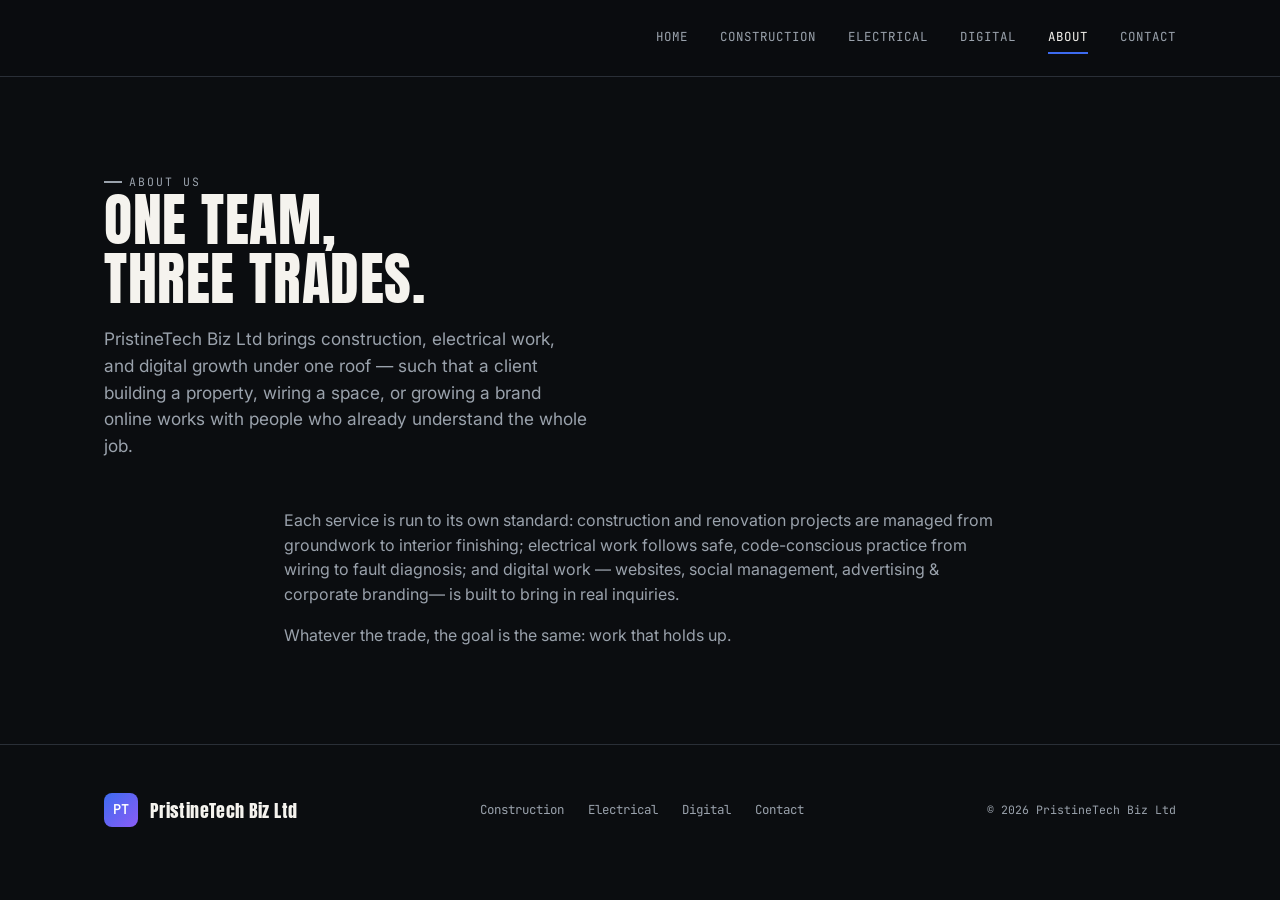
==== about.html @ 12e71634 "Update logo in about.html with image source" ====
<!doctype html>
<html lang="en">
<head>
<meta charset="UTF-8">
<meta name="viewport" content="width=device-width, initial-scale=1.0">
<title>About — PristineTech Biz Ltd</title>
<meta name="description" content="PristineTech Biz Ltd — one team across construction, electrical, and digital services & Corporate branding.">
<link rel="stylesheet" href="assets/css/style.css">
</head>
<body>

<header class="site-header">
  <div class="wrap">
    <a class="logo" href="index.html"><span class="<img src="assets/images/logo/pristinetechbiz_logo_2.png" alt="PristineTech Biz logo" style="height:34px;width:34px;border-radius:8px;">
    <button class="nav-toggle" aria-expanded="false" aria-label="Toggle menu">☰</button>
    <nav class="main-nav">
      <a href="index.html">Home</a>
      <a href="construction-renovation.html">Construction</a>
      <a href="electrical-services.html">Electrical</a>
      <a href="digital-services.html">Digital</a>
      <a href="about.html" aria-current="page">About</a>
      <a href="contact.html">Contact</a>
    </nav>
  </div>
</header>

<section class="hero" style="padding-bottom:2rem;">
  <div class="wrap">
    <span class="eyebrow">About us</span>
    <h1 style="font-size:clamp(2.2rem,5vw,3.6rem);">One team,<br>three trades.</h1>
    <p class="lede">PristineTech Biz Ltd brings construction, electrical work, and digital growth under one roof — such that a client building a property, wiring a space, or growing a brand online works with people who already understand the whole job.</p>
  </div>
</section>

<section class="gallery-section">
  <div class="wrap" style="max-width:760px;">
    <p style="color:var(--ink-dim); margin-bottom:1rem;">Each service is run to its own standard: construction and renovation projects are managed from groundwork to interior finishing; electrical work follows safe, code-conscious practice from wiring to fault diagnosis; and digital work — websites, social management, advertising & corporate branding— is built to bring in real inquiries.</p>
    <p style="color:var(--ink-dim);">Whatever the trade, the goal is the same: work that holds up.</p>
  </div>
</section>

<footer class="site-footer">
  <div class="wrap">
    <span class="logo"><span class="logo-mark">PT</span> PristineTech Biz Ltd</span>
    <nav class="foot-links">
      <a href="construction-renovation.html">Construction</a>
      <a href="electrical-services.html">Electrical</a>
      <a href="digital-services.html">Digital</a>
      <a href="contact.html">Contact</a>
    </nav>
    <span class="foot-note">© <span id="year"></span> PristineTech Biz Ltd</span>
  </div>
</footer>

<script src="assets/js/script.js"></script>
<script>document.getElementById('year').textContent = new Date().getFullYear();</script>
</body>
</html>
---- assets/css/style.css ----
/* ==========================================================================
   PristineTech Biz Ltd — shared stylesheet
   Design language: bold poster panels, angled dividers, three service
   accents (construction amber, electrical volt-yellow, digital mint).
   ========================================================================== */

@import url('https://fonts.googleapis.com/css2?family=Anton&family=Inter:wght@400;500;600;700;800&family=JetBrains+Mono:wght@500;600&display=swap');

:root{
  --bg:        #0b0d10;
  --bg-panel:  #15181d;
  --bg-panel-2:#1c2027;
  --ink:       #f5f3ee;
  --ink-dim:   #9aa2ac;
  --line:      #2a2f37;

  --brand:     #3d6bf0;

  --cst-1:     #f2a71b;
  --cst-2:     #d9481e;
  --elc-1:     #ffd23f;
  --elc-2:     #ff9f1c;
  --dgt-1:     #2fe6a0;
  --dgt-2:     #12b886;

  --display: 'Anton', Impact, sans-serif;
  --body:    'Inter', -apple-system, sans-serif;
  --mono:    'JetBrains Mono', monospace;

  --skew: -2.5deg;
}

*,*::before,*::after{ box-sizing:border-box; }
html{ scroll-behavior:smooth; }
body{
  margin:0;
  background:var(--bg);
  color:var(--ink);
  font-family:var(--body);
  line-height:1.55;
  -webkit-font-smoothing:antialiased;
}
img{ max-width:100%; display:block; }
a{ color:inherit; text-decoration:none; }
h1,h2,h3{ font-family:var(--display); font-weight:400; letter-spacing:.01em; line-height:1.02; margin:0; text-transform:uppercase; }
p{ margin:0; }
.wrap{ max-width:1120px; margin:0 auto; padding:0 24px; }
.eyebrow{
  font-family:var(--mono); font-size:.72rem; letter-spacing:.18em;
  text-transform:uppercase; color:var(--ink-dim); display:inline-flex; gap:.6em; align-items:center;
}
.eyebrow::before{ content:''; width:18px; height:2px; background:currentColor; display:inline-block; }

:focus-visible{ outline:3px solid var(--dgt-1); outline-offset:3px; }

/* ---------- header ---------- */
.site-header{
  position:sticky; top:0; z-index:50;
  background:rgba(11,13,16,.86); backdrop-filter:blur(10px);
  border-bottom:1px solid var(--line);
}
.site-header .wrap{ display:flex; align-items:center; justify-content:space-between; height:76px; }
.logo{ display:flex; align-items:center; gap:.65em; font-family:var(--display); font-size:1.15rem; letter-spacing:.02em; }
.logo-mark{
  width:34px; height:34px; border-radius:8px;
  background:linear-gradient(135deg,var(--brand),#8b5cf6);
  display:grid; place-items:center; font-family:var(--mono); font-weight:600; font-size:.85rem; color:#fff;
}
nav.main-nav{ display:flex; gap:2rem; }
nav.main-nav a{
  font-family:var(--mono); font-size:.78rem; letter-spacing:.08em; text-transform:uppercase;
  color:var(--ink-dim); padding:.4em 0; border-bottom:2px solid transparent; transition:.15s;
}
nav.main-nav a:hover, nav.main-nav a[aria-current="page"]{ color:var(--ink); border-color:var(--brand); }
.nav-toggle{ display:none; background:none; border:1px solid var(--line); color:var(--ink); border-radius:8px; padding:.5em .7em; font-size:1.1rem; }

@media (max-width:760px){
  nav.main-nav{
    position:fixed; inset:76px 0 auto 0; background:var(--bg-panel);
    flex-direction:column; padding:1rem 24px; gap:0; border-bottom:1px solid var(--line);
    transform:translateY(-140%); transition:transform .25s ease;
  }
  nav.main-nav.open{ transform:translateY(0); }
  nav.main-nav a{ padding:.9em 0; border-bottom:1px solid var(--line); }
  .nav-toggle{ display:block; }
}

/* ---------- hero ---------- */
.hero{ padding:5.5rem 0 4rem; position:relative; overflow:hidden; }
.hero h1{ font-size:clamp(2.6rem,7vw,5.2rem); }
.hero .accent-line{ background:linear-gradient(90deg,var(--cst-1),var(--elc-1),var(--dgt-1)); -webkit-background-clip:text; background-clip:text; color:transparent; }
.hero p.lede{ max-width:44ch; color:var(--ink-dim); font-size:1.08rem; margin-top:1.1rem; }
.hero .cta-row{ display:flex; gap:1rem; flex-wrap:wrap; margin-top:2rem; }

.btn{
  font-family:var(--mono); font-size:.82rem; letter-spacing:.06em; text-transform:uppercase;
  padding:.9em 1.5em; border-radius:6px; border:1px solid var(--line); display:inline-flex; align-items:center; gap:.6em;
  transition:.15s;
}
.btn-solid{ background:var(--ink); color:var(--bg); border-color:var(--ink); }
.btn-solid:hover{ background:transparent; color:var(--ink); }
.btn-line:hover{ border-color:var(--ink); }

/* ---------- panel sections (poster-panel motif) ---------- */
.panel{
  position:relative; padding:4.5rem 0; overflow:hidden;
  border-top:1px solid var(--line);
}
.panel::before{ /* angled top edge, mimics comic-panel cut */
  content:''; position:absolute; top:-1px; left:0; right:0; height:60px;
  background:var(--bg); transform:skewY(var(--skew)); transform-origin:top left; z-index:1;
}
.panel-inner{ position:relative; z-index:2; }
.panel-cst{ background:linear-gradient(160deg,#1a1408,var(--bg) 55%); }
.panel-elc{ background:linear-gradient(160deg,#1a1608,var(--bg) 55%); }
.panel-dgt{ background:linear-gradient(160deg,#08201a,var(--bg) 55%); }

.panel-grid{ display:grid; grid-template-columns:1fr 1fr; gap:3rem; align-items:center; }
@media (max-width:800px){ .panel-grid{ grid-template-columns:1fr; } }

.panel h2{ font-size:clamp(2rem,4.2vw,3.2rem); margin:.3em 0 .5em; }
.panel-cst h2{ color:var(--cst-1); }
.panel-elc h2{ color:var(--elc-1); }
.panel-dgt h2{ color:var(--dgt-1); }

ul.service-list{ list-style:none; margin:1.2rem 0 0; padding:0; display:grid; gap:.55rem; }
ul.service-list li{ display:flex; gap:.7em; align-items:baseline; color:var(--ink); font-size:.98rem; }
ul.service-list li::before{ content:'—'; color:var(--ink-dim); }

.tagline-badge{
  display:inline-block; margin-top:1.4rem; font-family:var(--mono); font-size:.78rem;
  letter-spacing:.06em; text-transform:uppercase; padding:.55em 1em; border-radius:5px;
  background:var(--ink); color:var(--bg);
}

.panel-visual{
  aspect-ratio:4/3; border-radius:14px; background:var(--bg-panel-2);
  border:1px solid var(--line); display:grid; place-items:center; color:var(--ink-dim);
  font-family:var(--mono); font-size:.8rem; text-align:center; padding:2rem;
}

/* ---------- service page header ---------- */
.service-hero{ padding:4rem 0 3rem; }
.service-hero .eyebrow{ margin-bottom:.9rem; }
.service-hero h1{ font-size:clamp(2.2rem,6vw,3.8rem); }
.service-hero p.lede{ color:var(--ink-dim); max-width:56ch; margin-top:1rem; }
.service-hero.cst h1{ color:var(--cst-1); }
.service-hero.elc h1{ color:var(--elc-1); }
.service-hero.dgt h1{ color:var(--dgt-1); }

/* ---------- gallery ---------- */
.gallery-section{ padding:1rem 0 4rem; }
.gallery-grid{ display:grid; grid-template-columns:repeat(auto-fill,minmax(220px,1fr)); gap:1rem; margin-top:1.5rem; }
.gallery-grid img{ width:100%; aspect-ratio:4/3; object-fit:cover; border-radius:10px; border:1px solid var(--line); }

/* ---------- inquiry form ---------- */
.inquiry{ padding:3rem 0 5rem; }
.inquiry-card{
  background:var(--bg-panel); border:1px solid var(--line); border-radius:16px;
  padding:2.4rem; display:grid; gap:1.1rem; max-width:640px;
}
.field{ display:grid; gap:.4rem; }
.field label{ font-family:var(--mono); font-size:.74rem; letter-spacing:.08em; text-transform:uppercase; color:var(--ink-dim); }
.field input, .field textarea{
  background:var(--bg); border:1px solid var(--line); border-radius:8px; color:var(--ink);
  padding:.85em 1em; font-family:var(--body); font-size:.95rem;
}
.field textarea{ min-height:120px; resize:vertical; }
.field input:focus, .field textarea:focus{ outline:2px solid var(--brand); border-color:transparent; }
.submit-btn{
  font-family:var(--mono); font-size:.82rem; letter-spacing:.06em; text-transform:uppercase;
  padding:.9em 1.6em; border-radius:6px; border:none; background:var(--brand); color:#fff; cursor:pointer; width:fit-content;
}
.submit-btn:hover{ filter:brightness(1.12); }

/* ---------- footer ---------- */
footer.site-footer{ border-top:1px solid var(--line); padding:3rem 0; margin-top:2rem; }
footer.site-footer .wrap{ display:flex; justify-content:space-between; flex-wrap:wrap; gap:1.5rem; align-items:center; }
footer .foot-links{ display:flex; gap:1.5rem; font-family:var(--mono); font-size:.78rem; color:var(--ink-dim); }
footer .foot-note{ font-family:var(--mono); font-size:.72rem; color:var(--ink-dim); }

@media (prefers-reduced-motion:reduce){ html{ scroll-behavior:auto; } * { transition:none !important; } }
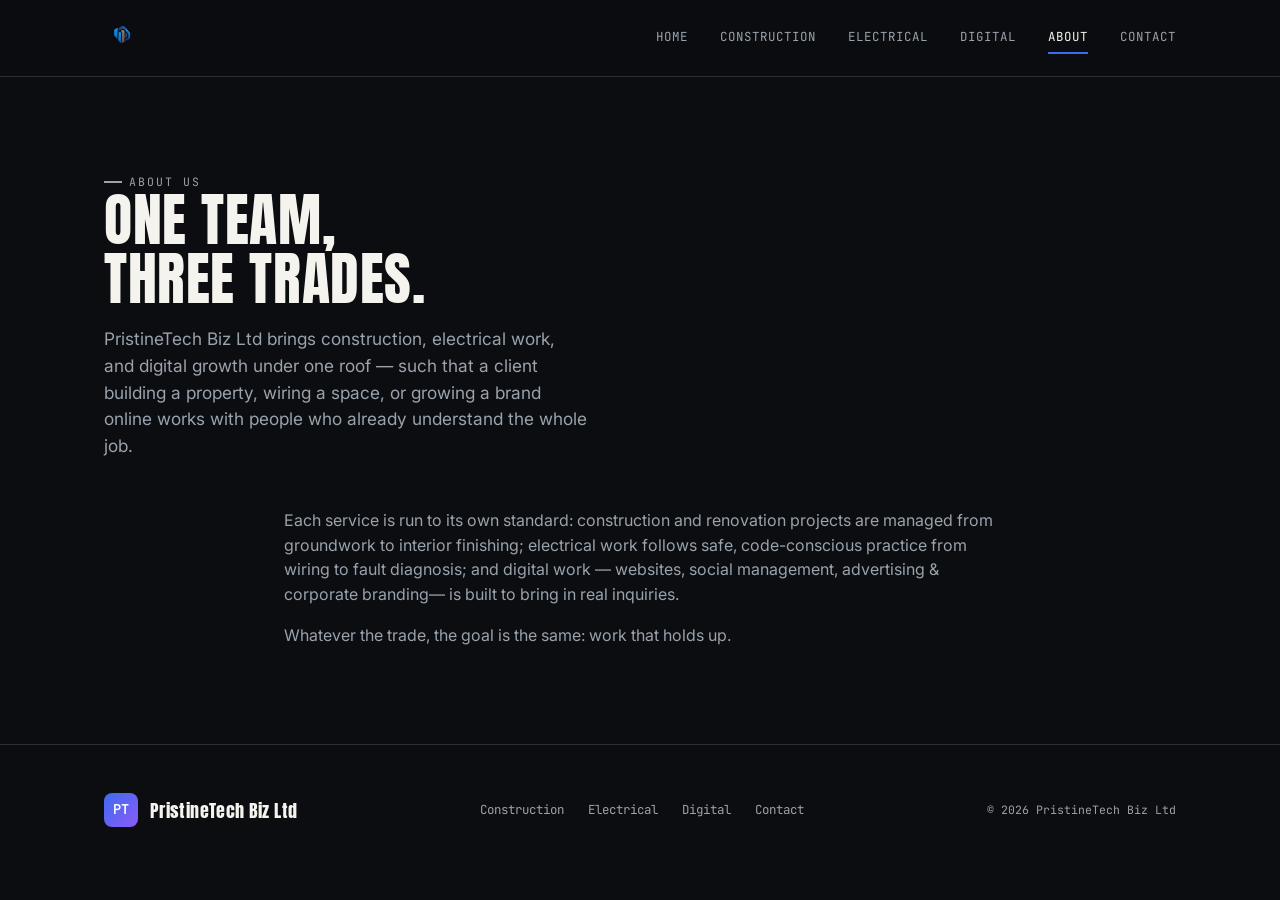
==== commit fcb1ac5a: "Fix logo tag in about.html" ====
--- a/about.html
+++ b/about.html
@@ -11,7 +11,7 @@
 
 <header class="site-header">
   <div class="wrap">
-    <a class="logo" href="index.html"><span class="<img src="assets/images/logo/pristinetechbiz_logo_2.png" alt="PristineTech Biz logo" style="height:34px;width:34px;border-radius:8px;">
+    <a class="logo" href="index.html"><img src="assets/images/logo/pristinetechbiz_logo_2.png" alt="PristineTech Biz logo" style="height:34px;width:34px;border-radius:8px;">
     <button class="nav-toggle" aria-expanded="false" aria-label="Toggle menu">☰</button>
     <nav class="main-nav">
       <a href="index.html">Home</a>
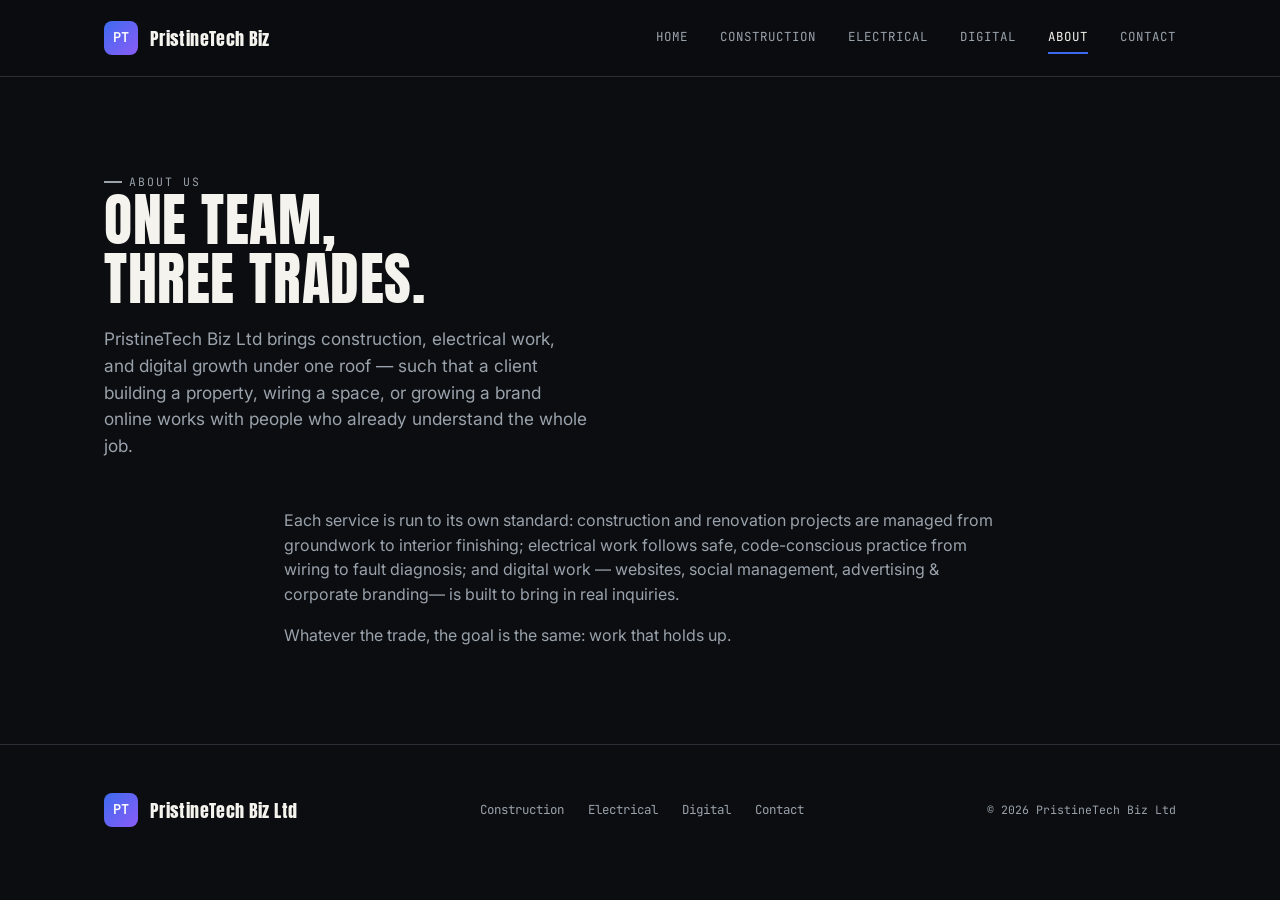
==== commit a465e436: "Replace logo image with text logo" ====
--- a/about.html
+++ b/about.html
@@ -11,7 +11,7 @@
 
 <header class="site-header">
   <div class="wrap">
-    <a class="logo" href="index.html"><img src="assets/images/logo/pristinetechbiz_logo_2.png" alt="PristineTech Biz logo" style="height:34px;width:34px;border-radius:8px;">
+    <a class="logo" href="index.html"><span class="logo-mark">PT</span> PristineTech Biz</a>
     <button class="nav-toggle" aria-expanded="false" aria-label="Toggle menu">☰</button>
     <nav class="main-nav">
       <a href="index.html">Home</a>
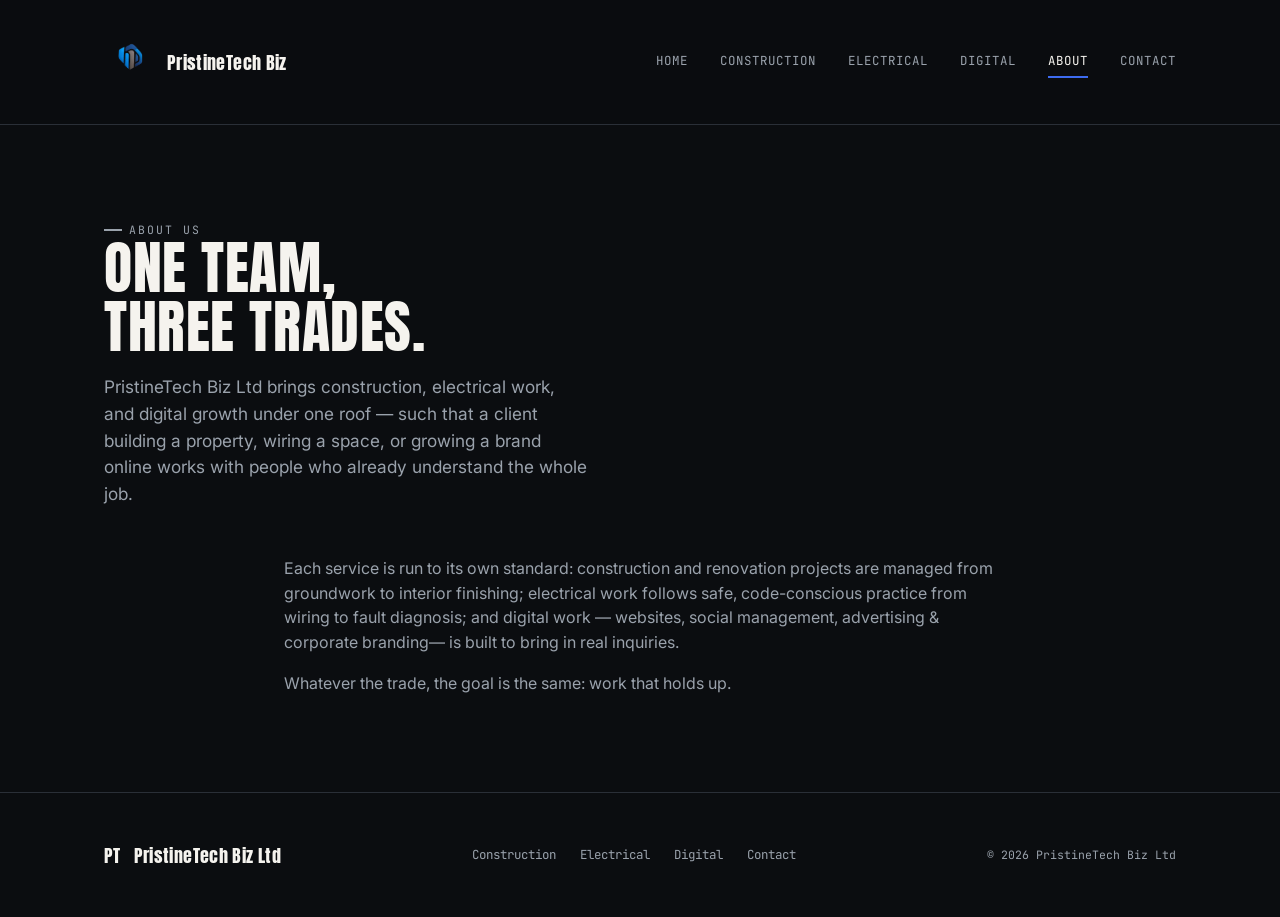
==== commit e24133ef: "Replace logo text with image in about.html" ====
--- a/about.html
+++ b/about.html
@@ -11,7 +11,7 @@
 
 <header class="site-header">
   <div class="wrap">
-    <a class="logo" href="index.html"><span class="logo-mark">PT</span> PristineTech Biz</a>
+   <a class="logo" href="index.html"><img class="logo-img" src="assets/images/logo/pristinetechbiz_logo_2.png" alt="PristineTech Biz logo"> PristineTech Biz</a>
     <button class="nav-toggle" aria-expanded="false" aria-label="Toggle menu">☰</button>
     <nav class="main-nav">
       <a href="index.html">Home</a>
--- a/assets/css/style.css
+++ b/assets/css/style.css
@@ -59,13 +59,9 @@
   background:rgba(11,13,16,.86); backdrop-filter:blur(10px);
   border-bottom:1px solid var(--line);
 }
-.site-header .wrap{ display:flex; align-items:center; justify-content:space-between; height:76px; }
-.logo{ display:flex; align-items:center; gap:.65em; font-family:var(--display); font-size:1.15rem; letter-spacing:.02em; }
-.logo-mark{
-  width:34px; height:34px; border-radius:8px;
-  background:linear-gradient(135deg,var(--brand),#8b5cf6);
-  display:grid; place-items:center; font-family:var(--mono); font-weight:600; font-size:.85rem; color:#fff;
-}
+.site-header .wrap{ display:flex; align-items:center; justify-content:space-between; height:124px; }
+.logo{ display:flex; align-items:center; gap:.7em; font-family:var(--display); font-size:1.15rem; letter-spacing:.02em; }
+.logo-img{ width:50px; height:50px; object-fit:contain; }
 nav.main-nav{ display:flex; gap:2rem; }
 nav.main-nav a{
   font-family:var(--mono); font-size:.78rem; letter-spacing:.08em; text-transform:uppercase;
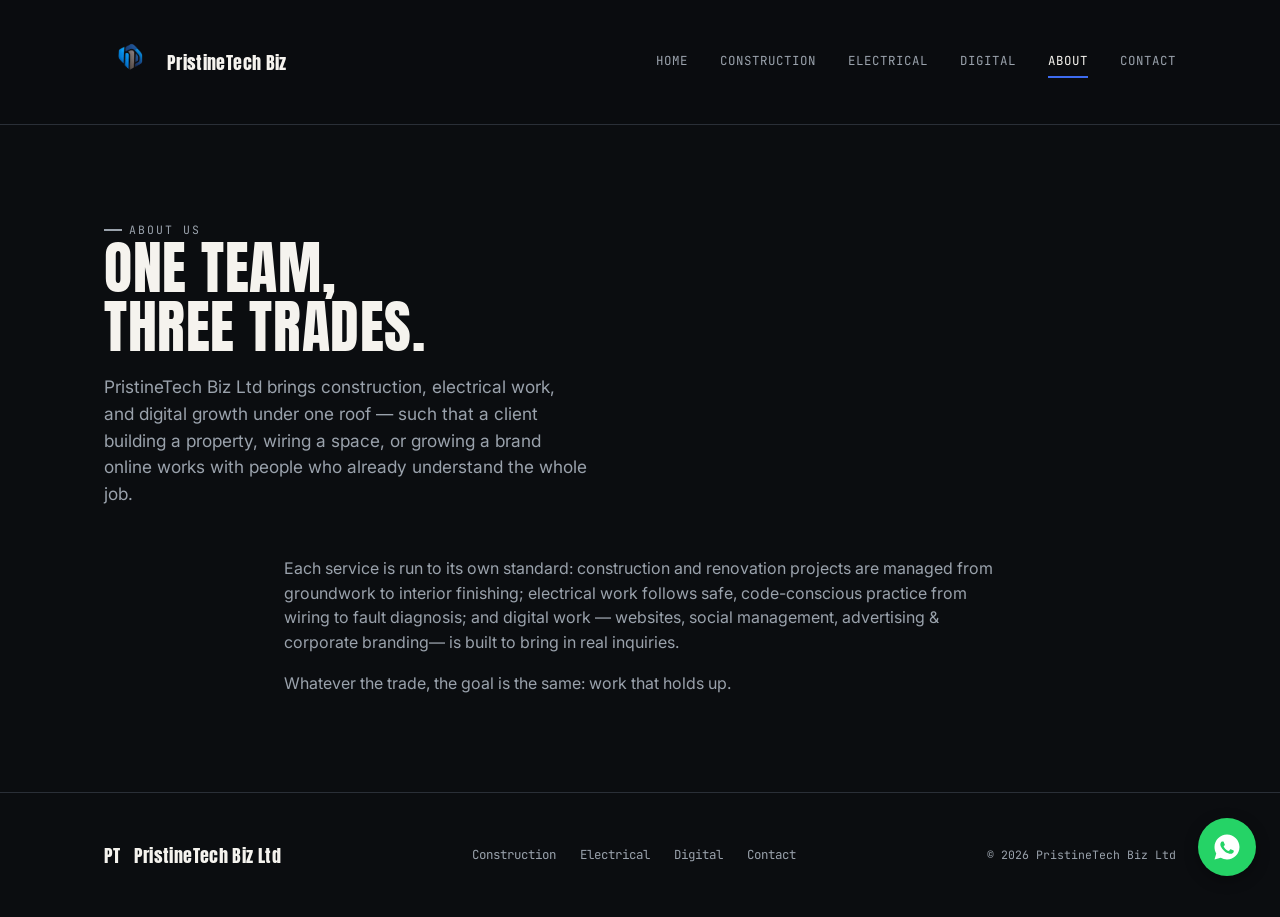
==== commit 174b7624: "Add WhatsApp chat button to contact section" ====
--- a/about.html
+++ b/about.html
@@ -5,7 +5,7 @@
 <meta name="viewport" content="width=device-width, initial-scale=1.0">
 <title>About — PristineTech Biz Ltd</title>
 <meta name="description" content="PristineTech Biz Ltd — one team across construction, electrical, and digital services & Corporate branding.">
-<link rel="stylesheet" href="assets/css/style.css">
+<link rel="stylesheet" href="assets/css/style.css?v=2">
 </head>
 <body>
 
@@ -54,5 +54,8 @@
 
 <script src="assets/js/script.js"></script>
 <script>document.getElementById('year').textContent = new Date().getFullYear();</script>
+<a class="whatsapp-float" href="https://wa.me/2347010302625?text=Hi%20PristineTech%20Biz%2C%20I%27d%20like%20to%20make%20an%20inquiry" target="_blank" rel="noopener" aria-label="Chat with us on WhatsApp">
+  <svg viewBox="0 0 24 24" fill="#fff"><path d="M12 2C6.48 2 2 6.48 2 12c0 1.87.51 3.63 1.4 5.14L2 22l4.98-1.35A9.94 9.94 0 0 0 12 22c5.52 0 10-4.48 10-10S17.52 2 12 2zm5.2 14.2c-.22.62-1.28 1.19-1.77 1.24-.45.05-1.02.07-1.65-.1a15.2 15.2 0 0 1-1.5-.55c-2.65-1.15-4.38-3.83-4.51-4.01-.13-.18-1.08-1.44-1.08-2.74s.68-1.94.93-2.2c.24-.26.53-.33.7-.33h.5c.16 0 .38-.03.58.44.22.53.75 1.83.81 1.96.07.13.11.29.02.47-.09.18-.14.29-.27.45-.13.15-.28.34-.4.46-.13.13-.27.27-.12.53.16.26.7 1.16 1.51 1.88 1.03.92 1.9 1.2 2.16 1.34.26.13.42.11.57-.07.16-.18.66-.77.84-1.03.18-.26.35-.22.59-.13.24.09 1.53.72 1.79.85.26.13.44.2.5.31.06.11.06.66-.16 1.28z"/></svg>
+</a>
 </body>
 </html>
--- a/assets/css/style.css
+++ b/assets/css/style.css
@@ -131,8 +131,18 @@
 
 .panel-visual{
   aspect-ratio:4/3; border-radius:14px; background:var(--bg-panel-2);
-  border:1px solid var(--line); display:grid; place-items:center; color:var(--ink-dim);
-  font-family:var(--mono); font-size:.8rem; text-align:center; padding:2rem;
+   display:grid; place-items:center; color:var(--ink-dim);
+   font-family:var(--mono); font-size:.8rem; text-align:center; padding:2rem;
+}
+ .mini-slider{
+  position:relative; aspect-ratio:4/3; border-radius:14px; overflow:hidden;
+  border:1px solid var(--line); background:var(--bg-panel-2);
+}
+.mini-slider img{
+  position:absolute; inset:0; width:100%; height:100%; object-fit:cover;
+  opacity:0; transition:opacity .8s ease;
+}
+.mini-slider img.active{ opacity:1; }
 }
 
 /* ---------- service page header ---------- */
@@ -168,7 +178,15 @@
   padding:.9em 1.6em; border-radius:6px; border:none; background:var(--brand); color:#fff; cursor:pointer; width:fit-content;
 }
 .submit-btn:hover{ filter:brightness(1.12); }
-
+.whatsapp-float{
+  position:fixed; bottom:24px; right:24px; z-index:60;
+  width:58px; height:58px; border-radius:50%;
+  background:#25D366; display:grid; place-items:center;
+  box-shadow:0 4px 14px rgba(0,0,0,.35);
+  transition:transform .15s ease;
+}
+.whatsapp-float:hover{ transform:scale(1.08); }
+.whatsapp-float svg{ width:30px; height:30px; }
 /* ---------- footer ---------- */
 footer.site-footer{ border-top:1px solid var(--line); padding:3rem 0; margin-top:2rem; }
 footer.site-footer .wrap{ display:flex; justify-content:space-between; flex-wrap:wrap; gap:1.5rem; align-items:center; }
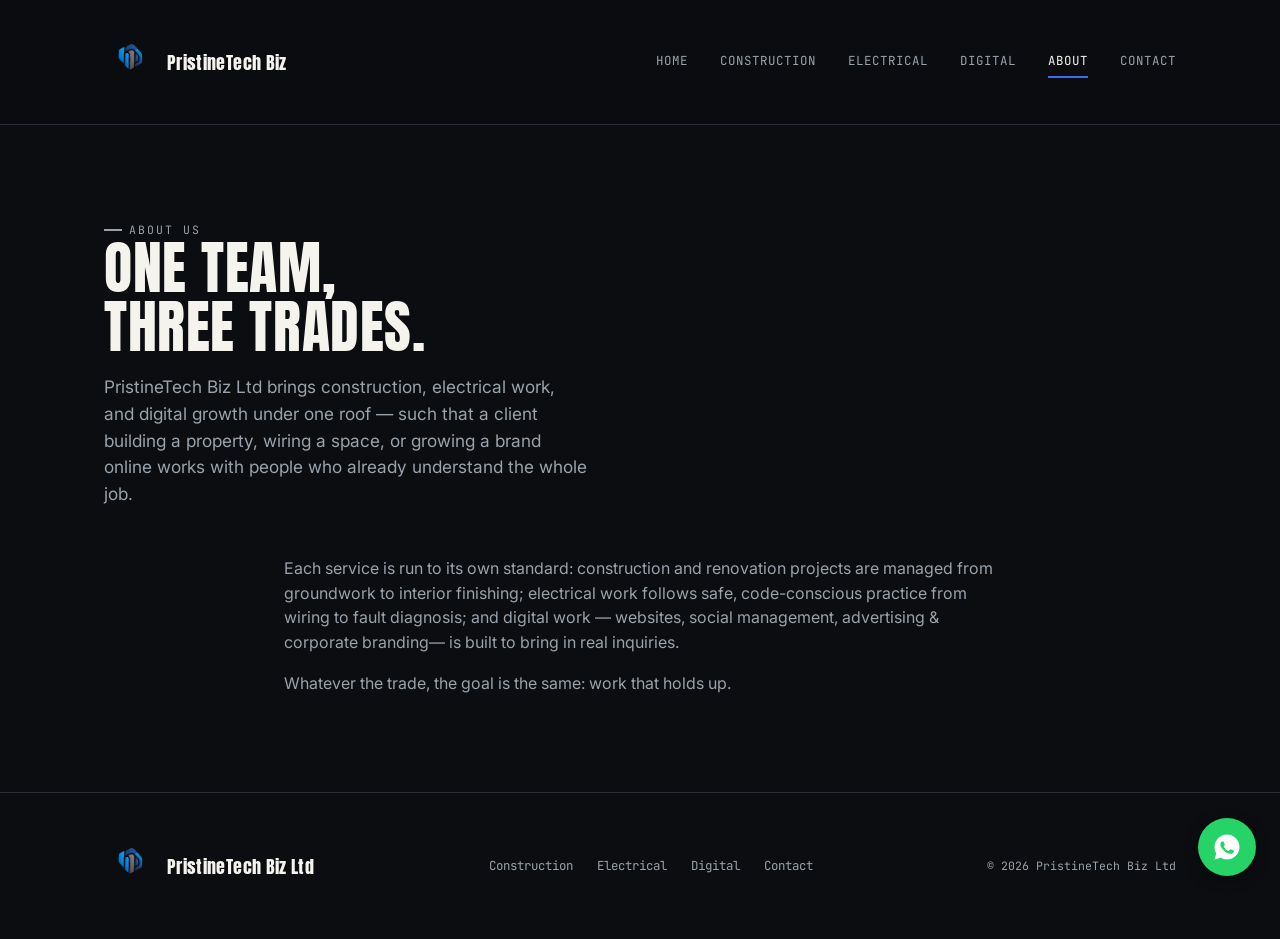
==== commit 302242db: "Update footer logo to use an image Replaced text logo with an image logo for branding." ====
--- a/about.html
+++ b/about.html
@@ -41,7 +41,7 @@
 
 <footer class="site-footer">
   <div class="wrap">
-    <span class="logo"><span class="logo-mark">PT</span> PristineTech Biz Ltd</span>
+    <span class="logo"><img class="logo-img" src="assets/images/logo/pristinetechbiz_logo_2.png" alt="PristineTech Biz logo"> PristineTech Biz Ltd</span>
     <nav class="foot-links">
       <a href="construction-renovation.html">Construction</a>
       <a href="electrical-services.html">Electrical</a>
